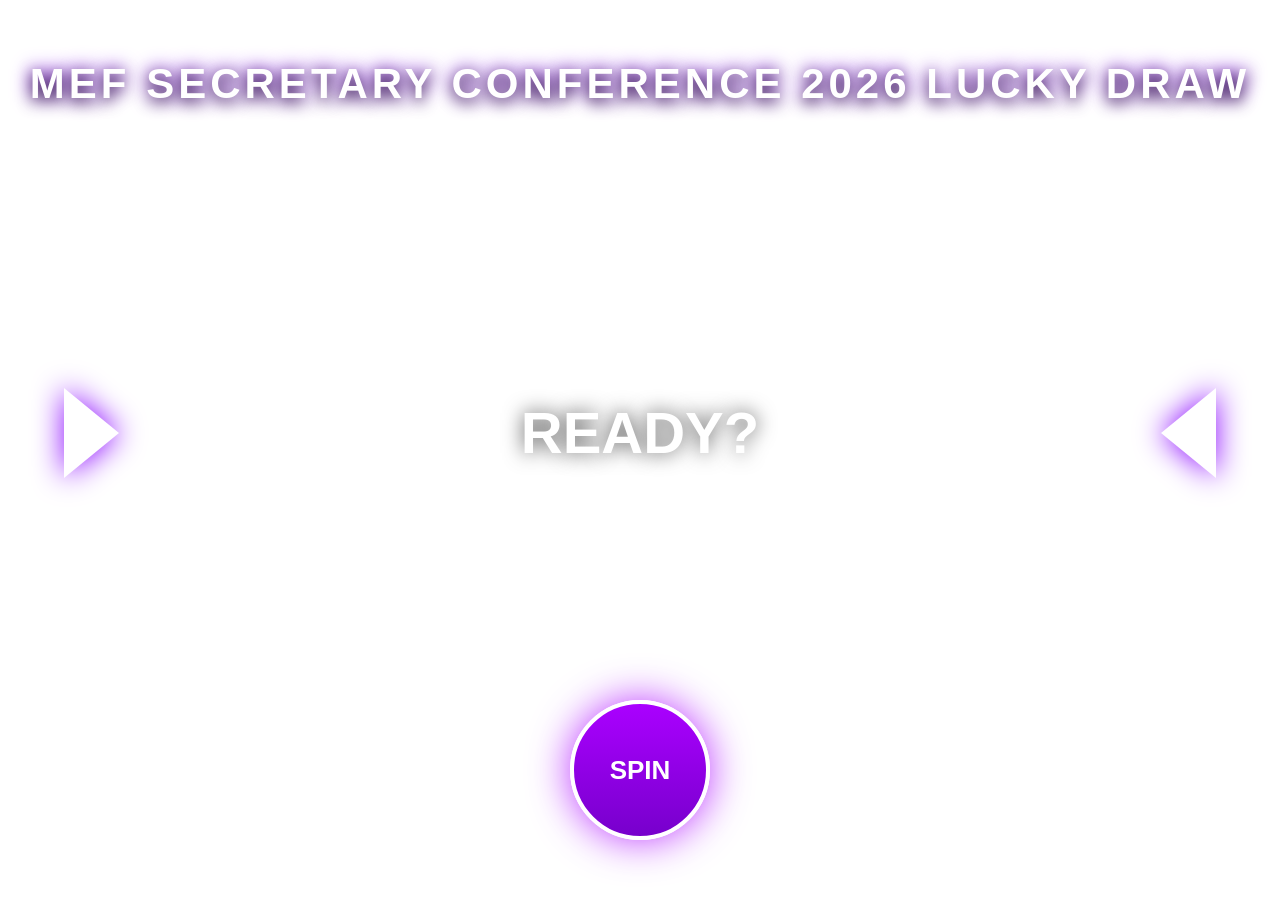
==== Lucky Draw.html @ 925e6332 "Add files via upload" ====
<!DOCTYPE html>
<html lang="en">
<head>
<meta charset="UTF-8">
<meta name="viewport" content="width=device-width, initial-scale=1.0">
<title>Name Slot Winner Machine</title>
<style>
*{box-sizing:border-box;margin:0;padding:0}

body {
    background-image: url("C:/Users/user/Downloads/WhatsApp Image 2026-04-28 at 2.18.32 PM.jpeg");
    background-size: cover;
    background-position: center;
    background-attachment: fixed;
    display: flex;
    align-items: center;
    justify-content: center;
    width: 100vw;
    height: 100vh;
    overflow: hidden;
    font-family: 'Arial Black', Arial, sans-serif;
}

#machine {
    width: 100%;
    height: 100%;
    position: relative;
    display: flex;
    flex-direction: column;
    align-items: center;
    justify-content: space-between;
    padding: 60px 0;
}

#sparkle-canvas { position: absolute; inset: 0; z-index: 30; pointer-events: none; }

/* HEADER SECTION */
#header-area {
    text-align: center;
    z-index: 10;
}

#event-title-text { 
    font-size: 42px; 
    font-weight: 900; 
    color: #FFFFFF; 
    letter-spacing: 4px; 
    text-transform: uppercase;
    text-shadow: 0 4px 15px rgba(0,0,0,0.8), 0 0 20px #8800ff;
    margin-bottom: 20px;
}

#winner-header {
    font-size: 32px;
    color: #00ff66;
    text-transform: uppercase;
    text-shadow: 0 0 15px rgba(0,255,102,0.6);
    opacity: 0;
    transition: opacity 0.5s;
}
#winner-header.show { opacity: 1; }

/* CENTRAL REEL AREA */
#reel-frame { 
    width: 100%; 
    position: relative; 
    overflow: hidden; 
}

#reel-window { height: 220px; overflow: hidden; position: relative; }

.reel-item {
    height: 220px;
    width: 100vw;
    display: flex;
    align-items: center;
    justify-content: center;
    font-size: 58px; 
    font-weight: 900;
    text-transform: uppercase;
    color: #FFFFFF !important; 
    text-align: center;
    padding: 0 300px; 
    flex-shrink: 0;
    text-shadow: 0 0 20px rgba(0,0,0,0.7);
}

/* ARROWS & BLINKING */
#arrow-left, #arrow-right { 
    position: absolute; 
    top: 50%; 
    transform: translateY(-50%); 
    z-index: 25; 
    pointer-events: none; 
}
#arrow-left { left: 5%; }
#arrow-right { right: 5%; }

.arrow-tri-right { width: 0; height: 0; border-top: 45px solid transparent; border-bottom: 45px solid transparent; border-left: 55px solid #fff; filter: drop-shadow(0 0 15px #8800ff); }
.arrow-tri-left { width: 0; height: 0; border-top: 45px solid transparent; border-bottom: 45px solid transparent; border-right: 55px solid #fff; filter: drop-shadow(0 0 15px #8800ff); }

@keyframes blink {
    0% { opacity: 1; }
    50% { opacity: 0.1; }
    100% { opacity: 1; }
}
.blinking { animation: blink 0.3s infinite; }

/* SPIN BUTTON */
#spin-btn { 
    background: linear-gradient(180deg,#aa00ff,#7700cc); 
    border: 4px solid #fff; 
    border-radius: 50%; 
    width: 140px; 
    height: 140px; 
    color: #fff; 
    font-size: 26px; 
    font-weight: 900; 
    cursor: pointer; 
    box-shadow: 0 0 40px rgba(170, 0, 255, 0.8);
    transition: transform 0.2s;
    z-index: 40;
}
#spin-btn:active:not(:disabled) { transform: scale(0.9); }
#spin-btn:disabled { opacity: 0.5; cursor: default; }

</style>
</head>
<body>

<div id="machine">
  <canvas id="sparkle-canvas"></canvas>
  
  <div id="header-area">
    <div id="event-title-text">MEF SECRETARY CONFERENCE 2026 LUCKY DRAW</div>
    <div id="winner-header">WINNER</div>
  </div>

  <div id="reel-frame">
    <div id="reel-window"><div id="reel"></div></div>
    <div id="arrow-left"><div class="arrow-tri-right"></div></div>
    <div id="arrow-right"><div class="arrow-tri-left"></div></div>
  </div>

  <button id="spin-btn">SPIN</button>
</div>

<script>
const spCanvas = document.getElementById('sparkle-canvas');
const spCtx = spCanvas.getContext('2d');
const reelEl = document.getElementById('reel');
const spinBtn = document.getElementById('spin-btn');
const winHeader = document.getElementById('winner-header');
const arrows = [document.getElementById('arrow-left'), document.getElementById('arrow-right')];

function resizeSp() {
  spCanvas.width = window.innerWidth;
  spCanvas.height = window.innerHeight;
}
window.addEventListener('resize', resizeSp);
resizeSp();

let sparkles = [];
function spawnWinSparkle(cx, cy, color) {
  for (let i = 0; i < 15; i++) {
    const a = Math.random() * Math.PI * 2;
    const spd = 4 + Math.random() * 8;
    sparkles.push({
      x: cx, y: cy,
      vx: Math.cos(a) * spd, vy: Math.sin(a) * spd - 2,
      life: 1, size: Math.random() * 6 + 2, color
    });
  }
}

function drawSparkles() {
  spCtx.clearRect(0, 0, spCanvas.width, spCanvas.height);
  sparkles.forEach((s, i) => {
    s.x += s.vx; s.y += s.vy; s.vy += 0.15; s.life -= 0.015;
    if (s.life <= 0) { sparkles.splice(i, 1); return; }
    spCtx.globalAlpha = s.life;
    spCtx.fillStyle = s.color;
    spCtx.beginPath();
    spCtx.arc(s.x, s.y, s.size, 0, Math.PI * 2);
    spCtx.fill();
  });
  requestAnimationFrame(drawSparkles);
}
drawSparkles();

const names = ['LIM KAR YERN', 'MUHAMMAD SYAZWAN BIN MOHD NAZRI', 'ANISAH BINTI ABDULLAH', 'DIAN FHARHANA BINTI MAT HUSIN', 'INTAN AMIRAH NABILAH BINTI BAHARIN', 'KHO YEAP LIAN', 'NUR AQILAH BINTI JUZAILAN', 'SHALINI JAYAKUMAR', 'WAN KHAIRULNISA BINTI MOHD NOOR', 'HASLINA BINTI ABDUL MAJID', 'NORAINI BINTI JAAFAR', 'NURUL HAZNI BINTI JALALUDDIN', 'NURUL NADIA BINTI SHAMSUDDIN', 'ROSMAH BINTI RAHIM', 'YAT PUI HONG', 'LIEW MEI SHIAU', 'ASARIAH BT AHMAD', 'CHEMPAWAN BINTI ISMAIL', 'NORAIN BINTI ABDUL MANAN', 'NORHASIMAH BINTI DAUD', 'NORKHUZIAMAH BINTI AHMAD BASRI', 'RAIHANAH BT MOHD KAMAL', 'SITI SUHAILA BINTI OTHMAN', 'SUZANA BINTI SABRAN', 'MUTIA SABIHA BINTI ALIAS', 'NURUL NADIA BINTI MOHAMAD HAZLI', 'SALMI BINTI AHMAD @ JONO', 'SYUSILAWATI BINTI SYOFIANIS', 'YUSNIZA BINTI MOHAMED YUSOF', 'NURFIHDDAH BINTI ZOLKARNAIN', 'MOHD NIZAM BIN HARUN', 'NORFAZILAH BINTI MOHAMED YUSOF', 'NUR AINIAH BINTI CHE RASHID', 'ROHAYA BINTI YAHYA', 'SOH EE LIN', 'CHOONG HUI YAN', 'CHOW KAI XIN', 'FOO SOH YEE', 'GOH JUN YI', 'NORAFRA AZIRA BINTI ADNAN', 'SARAHFADHILAH BINTI OMAR', 'ADLEEN LAILY BINTI MUSTAPHA', 'NOORSHARINA BINTI ASMUDI', 'SITI FARIDAH BINTI ABDUL MANAP', 'YASMIN BINTI ZEKER HUSSEIN', 'HAZIMAH HANIS BINTI AZIZI', 'LEE FOONG KUAN', 'NURUL ANIZA BINTI ZAHARI', 'EMY FAIZURA BINTI AZNAN', 'SHARIFAH FADILAH BINTI SYED FAISAL', 'NAZATUL SHIMA BINTI MOHD RAUB', 'NORSHARIFAHANA BINTI UMAR', 'SALAMAH BINTI AZAHARI', 'ZULAIKHA NAZIHAH BINTI SHAHRUDDIN', 'SITI HAJAR BINTI ABDULLAH', 'RAWANAMMAH A/P SEEMACHALAM (SHEILA)', 'AYZA HAZWANI BINTI ARIFUDDIN', 'NOR HERDAWATI BINTI ABD SALIM', 'NUR ZAFNIE BINTI MOHD ZAKRI', 'NURATHIRAH BINTI AMINUDDIN', 'NURHAYATI BINTI MAT SARIP', 'NURUL EDAYU BINTI NOR HASHIM', 'ROZILAWATI BINTI MOHD ROSLI', 'JOCELYN DOWSE', 'JUNAINAH BINTI JAMALUDIN', 'NADIYAH BINTI ADNAN', 'NOOR MARDHIAH BINTI ABDULLAH', 'NOORFATIN BINTI YAHAYA ARIS', 'NOR HUSNA BINTI HAYON', 'NUR FARAH BINTI MOHAMAD AZLAN', 'NURARIEFAH BINTI MOHD RADZUAN', 'ZARINA BINTI MOHD NASIRAN', 'NOOR ZAHRIYAH BINTI ZAHIR ABAS', 'BALQIS BINTI BAHWI', 'NOORZAILI BT MOHAMAD', 'NOR RASHIDA BINTI MOHD ARIS', 'NORA BINTI MOHD YASIN', 'NORAFAIZAH BINTI YEOP ABDULLAH', 'NORHANA BINTI MISRO', 'SYARIFAH NOORAZLIN BT SYED RAMZAN', 'TENGKU NADIAH HANIS BINTI T ABD NAWAWI', 'WONG MUN WAH', 'MOHAMAD ABIS HO BIN MOHAMMAD KAMAL HO', 'NURUL DIAYANAH ROSLI', 'SITI KHADIJAH BINTI MUSTAFFA', 'SURIA BINTI ABDUL MALEK', 'ZAHIFA FHAZUKHA BINTI ZAINAL ABIDIN', 'NUR AMRINA BINTI ABD RAZAK', 'RAIHANAH BINTI AMAT JELAINI', 'ROHANA BT MOHAMED', 'ANITA BINTI ZAINAL ABIDIN', 'MASHITA SEHA BINTI SAIM', 'NG LAY KOON', 'NOR JANA BINTI JANTAN', 'SHARIFAH AZLINDA BT SAYED YASIN', 'SUZANA BINTI A.LATIF', 'NOR ZALILA BINTI MOHAMED NOR', 'NURUL HAIREENA BINTI ISNIN', 'NURUL HAYATI BINTI AZMI', 'SITI NURUL NADIA BINTI ANUAR', 'DATO WAN KAMARUZAMAN BIN WAN AHMAD', 'NORPADIZAH BINTI PADZIL', 'NUR AZLIN BINTI ABU TALIB', 'LIANG CHI WAI', 'SHAZLIN MD KASIM', 'CHEW HUEI LING', 'LEE CHEE YIN', 'MUHAMMAD HAIQAH B MUSTAFAH', 'FAZILAH BINTI GHAZALI', 'HASNIEDA BINTI HASBULLAH', 'WAN NURUL SYAKINAH BINTI ROSLI', 'LILY FAZLEENA BT MOHAMED', 'NURUL AIN BINTI ABIDIN', 'CALLY LOO KAR LAI', 'DOROTHY A/P C PAKIAM @ PAKIANATHAN', 'HIU CHOI FOONG', 'KHAN YUET YEAN DAISY', 'ROXZANA CHONG LEN YIN', 'SITI NURHIDAYAH BINTI IBRAHIM', 'CATHERINE FANG HUI KIAN', 'EDEN JUIN IBIS', 'AIMAN BIN DAZUKI', 'INTAN BINTI AZMI', 'KAMARUDDIN BIN SU', 'ROZAN BINTI MOHAMED', 'TEOH GUAT THOE', 'JESSIE KONG', 'AZLINDA BINTI ATAN', 'JOEY CHONG YOKE LIAN', 'JOYCE LEE SOO MING', 'NOORAISHAH BINTI AZAHAR', 'ZOE CHEW HUI TENG', 'NURSARIYATI BINTI MOHAMED', 'JACQUELINE ANAK GEOFFERY AGOD', 'TIARA WAN SYAHIDAH BINTI ABDULLAH'];

let spinning = false;

function buildReel(targetName) {
  reelEl.innerHTML = '';
  const pool = [...names];
  const extended = [];
  // Build a long reel for a longer spin
  while (extended.length < 60) {
    extended.push(pool[Math.floor(Math.random() * pool.length)]);
  }
  extended.forEach(n => {
    const div = document.createElement('div');
    div.className = 'reel-item';
    div.textContent = n;
    reelEl.appendChild(div);
  });
  const finalDiv = document.createElement('div');
  finalDiv.className = 'reel-item';
  finalDiv.textContent = targetName;
  reelEl.appendChild(finalDiv);
  return { totalItems: extended.length };
}

function spin() {
  if (spinning) return;
  spinning = true;
  
  // Start anticipation effects
  spinBtn.disabled = true;
  winHeader.classList.remove('show');
  arrows.forEach(a => a.classList.add('blinking'));

  const target = names[Math.floor(Math.random() * names.length)];
  const { totalItems } = buildReel(target);
  
  const ITEM_H = 220;
  const totalScroll = totalItems * ITEM_H;
  const duration = 8000; // 8 seconds spin
  const start = performance.now();

  function anim(now) {
    const t = Math.min((now - start) / duration, 1);
    // Custom cubic-bezier like ease for "slowing down slowly"
    const ease = 1 - Math.pow(1 - t, 5); 
    reelEl.style.transform = `translateY(-${ease * totalScroll}px)`;
    
    if (t < 1) requestAnimationFrame(anim);
    else onWin(target);
  }
  requestAnimationFrame(anim);
}

function onWin(name) {
  spinning = false;
  spinBtn.disabled = false;
  winHeader.classList.add('show');
  arrows.forEach(a => a.classList.remove('blinking'));

  // Highlight effects
  spawnWinSparkle(window.innerWidth/2, window.innerHeight/2, '#ffffff');
  spawnWinSparkle(window.innerWidth/2, window.innerHeight/2, '#00ff66');
}

// Initial setup
reelEl.innerHTML = '<div class="reel-item">READY?</div>';
spinBtn.addEventListener('click', spin);
</script>
</body>
</html>
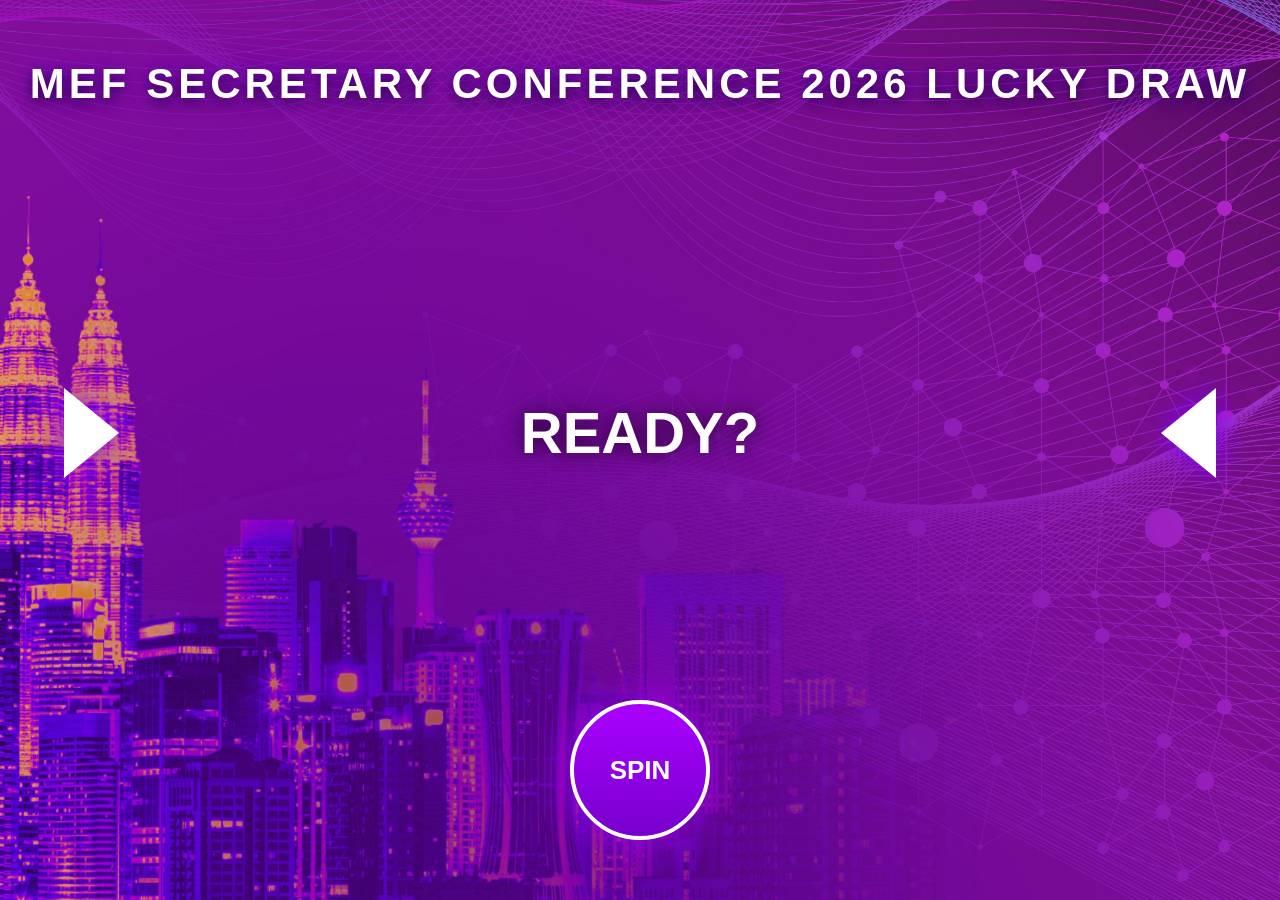
==== commit 2faed705: "Lucky Draw.html" ====
--- a/Lucky Draw.html
+++ b/Lucky Draw.html
@@ -8,7 +8,7 @@
 *{box-sizing:border-box;margin:0;padding:0}
 
 body {
-    background-image: url("C:/Users/user/Downloads/WhatsApp Image 2026-04-28 at 2.18.32 PM.jpeg");
+    background-image: url("WhatsApp Image 2026-04-28 at 2.18.32 PM.jpeg");
     background-size: cover;
     background-position: center;
     background-attachment: fixed;
@@ -258,4 +258,4 @@
 spinBtn.addEventListener('click', spin);
 </script>
 </body>
-</html>+</html>
